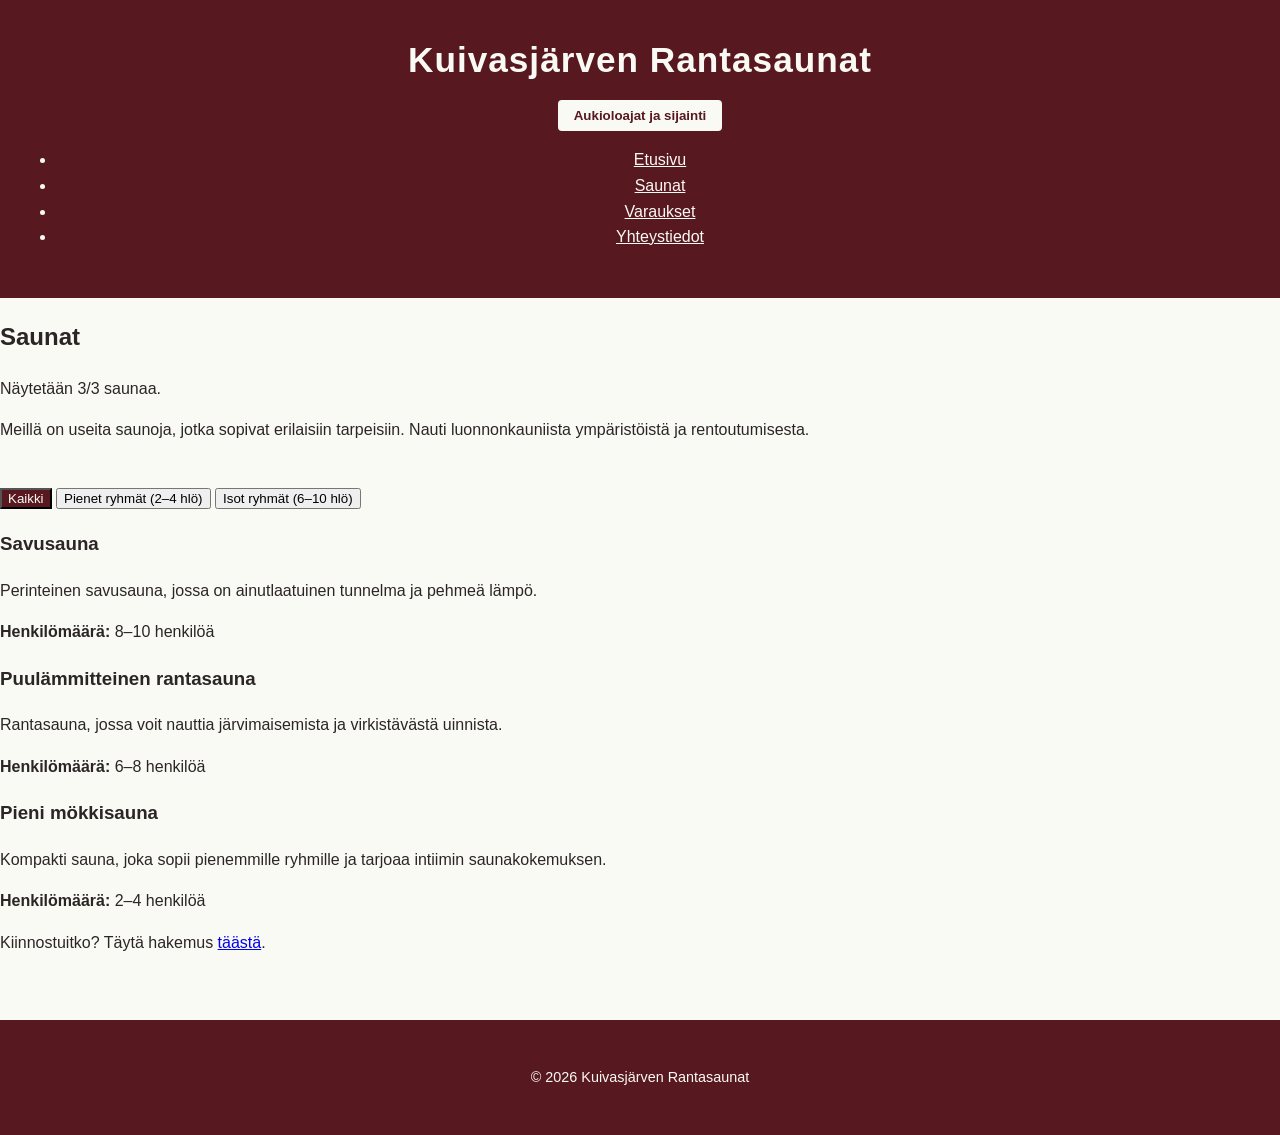
==== about.html @ efed1af7 "Modified for E3: Certain old links and added dynamic showing of shown options to about.html. Fuck th" ====
<!DOCTYPE html>
<html lang="fi">
    <head>
        <meta charset="utf-8">
        <meta name="viewport" content="width=device-width, initial-scale=1">
        <title>Saunat - Kuivasjärven Rantasaunat</title>
        <link rel="stylesheet" href="style.css">
        <script src="script.js" defer></script>
    </head>
    <body>
        <header>
            <h1>Kuivasjärven Rantasaunat</h1>
            <button type="button" id="info-btn" popovertarget="aukiolo-popover">Aukioloajat ja sijainti</button>
            <div id="aukiolo-popover" popover>
                <h3>Aukioloajat ja sijainti</h3>
                <p>Ma–Su klo 10:00–22:00</p>
                <p>Kuivasjärventie 123, 60100 Seinäjoki</p>
                <button type="button" popovertarget="aukiolo-popover" popovertargetaction="hide">Sulje</button>
            </div>
            <nav>
                <ul>
                    <li><a href="index.html">Etusivu</a></li>
                    <li><a href="about.html">Saunat</a></li>
                    <li><a href="listing.html">Varaukset</a></li>
                    <li><a href="contact.html">Yhteystiedot</a></li>
                </ul>
            </nav>
        </header>
        <main>
            <section>
                <h2>Saunat</h2>
                <p id="sauna-status" role="status">Näytetään 3/3 saunaa.</p>
                <p>Meillä on useita saunoja, jotka sopivat erilaisiin tarpeisiin. Nauti luonnonkauniista ympäristöistä ja rentoutumisesta.</p>
                <br>
                <div class="filters">
                    <button type="button" data-filter="all" aria-pressed="true">Kaikki</button>
                    <button type="button" data-filter="pieni" aria-pressed="false">Pienet ryhmät (2–4 hlö)</button>
                    <button type="button" data-filter="iso" aria-pressed="false">Isot ryhmät (6–10 hlö)</button>
                </div>
                    <div id="sauna-list">
                    <article data-size="iso">
                        <h3>Savusauna</h3>
                        <p>Perinteinen savusauna, jossa on ainutlaatuinen tunnelma ja pehmeä lämpö.</p>
                        <p><strong>Henkilömäärä:</strong> 8–10 henkilöä</p>
                    </article>

                    <article data-size="iso">
                        <h3>Puulämmitteinen rantasauna</h3>
                        <p>Rantasauna, jossa voit nauttia järvimaisemista ja virkistävästä uinnista.</p>
                        <p><strong>Henkilömäärä:</strong> 6–8 henkilöä</p>
                    </article>

                    <article data-size="pieni">
                        <h3>Pieni mökkisauna</h3>
                        <p>Kompakti sauna, joka sopii pienemmille ryhmille ja tarjoaa intiimin saunakokemuksen.</p>
                        <p><strong>Henkilömäärä:</strong> 2–4 henkilöä</p>
                    </article>
                </div>
            </section>
            <p>Kiinnostuitko? Täytä hakemus <a href="listing.html">täästä</a>.</p>
        </main>
        <footer>
            <p>&copy; 2026 Kuivasjärven Rantasaunat</p>
        </footer>
    </body>
</html>
---- style.css ----
:root {
    color-scheme: light dark;

    /* Brändivärit (pysyvät samana molemmissa tiloissa) */
    --tumma-viininpunainen: #58181F;
    --lammin-valkoinen: #FAFAF5;
    --vadelmanpunainen: #D1345B;

    /* Vaalean tilan pinta- ja tekstivärit */
    --tausta: #FAFAF5;
    --teksti: #2B2626;
    --harmaa-tausta: #F0EFEA;
    --kentta-tausta: #FFFFFF;
    --kentta-reunus: #888888;
    --virhe-tausta: #FFF5F7;
}

/* Tumman tilan asetukset käyttäjän järjestelmäasetusten mukaan */
@media (prefers-color-scheme: dark) {
    :root {
        --tausta: #1A1617;
        --teksti: #F4F1EE;
        --harmaa-tausta: #262022;
        --kentta-tausta: #2B2426;
        --kentta-reunus: #7A6E71;
        --virhe-tausta: #3A1D24;
        --vadelmanpunainen: #F25C7E;
    }
}

body {
    font-family: 'Segoe UI', Tahoma, Geneva, Verdana, sans-serif;
    margin: 0;
    padding: 0;
    background-color: var(--tausta);
    color: var(--teksti);
    line-height: 1.6;
}

header {
    background-color: var(--tumma-viininpunainen);
    color: var(--lammin-valkoinen);
    padding: 2rem 1rem;
    text-align: center;
}

header h1 {
    margin: 0;
    font-size: 2.2rem;
    letter-spacing: 1px;
}

header p {
    margin: 0.5rem 0 0 0;
    font-style: italic;
    opacity: 0.9;
}

header a {
    color: var(--lammin-valkoinen);
    text-decoration: underline;
    text-decoration-thickness: 1px;
    text-decoration-color: var(--lammin-valkoinen);
}

footer {
    text-align: center;
    padding: 2rem;
    margin-top: 4rem;
    background-color: var(--tumma-viininpunainen);
    color: var(--lammin-valkoinen);
    font-size: 0.9rem;
}

/* Varmistaa, että hidden-attribuutti piilottaa kortin aina */
[hidden] {
    display: none !important;
}

/* Korostaa valitun suodatinpainikkeen sivuston teemavärillä */
button[aria-pressed="true"] {
    background-color: var(--tumma-viininpunainen);
    color: var(--lammin-valkoinen);
}

/* Popover-ankkurointi ja tyylit */
#info-btn {
anchor-name: --info-anchor;
background-color: var(--lammin-valkoinen);
color: var(--tumma-viininpunainen);
border: none;
padding: 0.5rem 1rem;
margin-top: 0.75rem;
border-radius: 4px;
font-weight: bold;
cursor: pointer;
}

#aukiolo-popover {
position-anchor: --info-anchor;
position-area: bottom span-all;
margin-top: 0.5rem;
padding: 1.25rem;
border: 2px solid var(--vadelmanpunainen);
border-radius: 8px;
background-color: var(--tausta);
color: var(--teksti);
max-width: 300px;
}

/* Lomakkeen tyylit */
form {
    max-width: 500px;
    display: grid;
    gap: 1rem;
}

.field {
    display: flex;
    flex-direction: column;
    gap: 0.25rem;
}

input, select, textarea {
    padding: 0.6rem;
    border: 1px solid var(--kentta-reunus);
    border-radius: 4px;
    background-color: var(--kentta-tausta);
    color: var(--teksti);
    font: inherit;
}

/* Virheiden korostus: paksu reunus + väri */
[aria-invalid="true"] {
    border-color: var(--vadelmanpunainen);
    border-left-width: 0.5rem;
    background-color: var(--virhe-tausta);
}

.error {
    color: var(--vadelmanpunainen);
    font-weight: bold;
    font-size: 0.9rem;
    margin: 0;
}

.error:empty {
    display: none;
}

/* Vahvistusviestin tyyli */
#form-status:not(:empty) {
margin-top: 1.5rem;
padding: 1rem;
background-color: var(--harmaa-tausta);
border-left: 0.5rem solid var(--vadelmanpunainen);
}
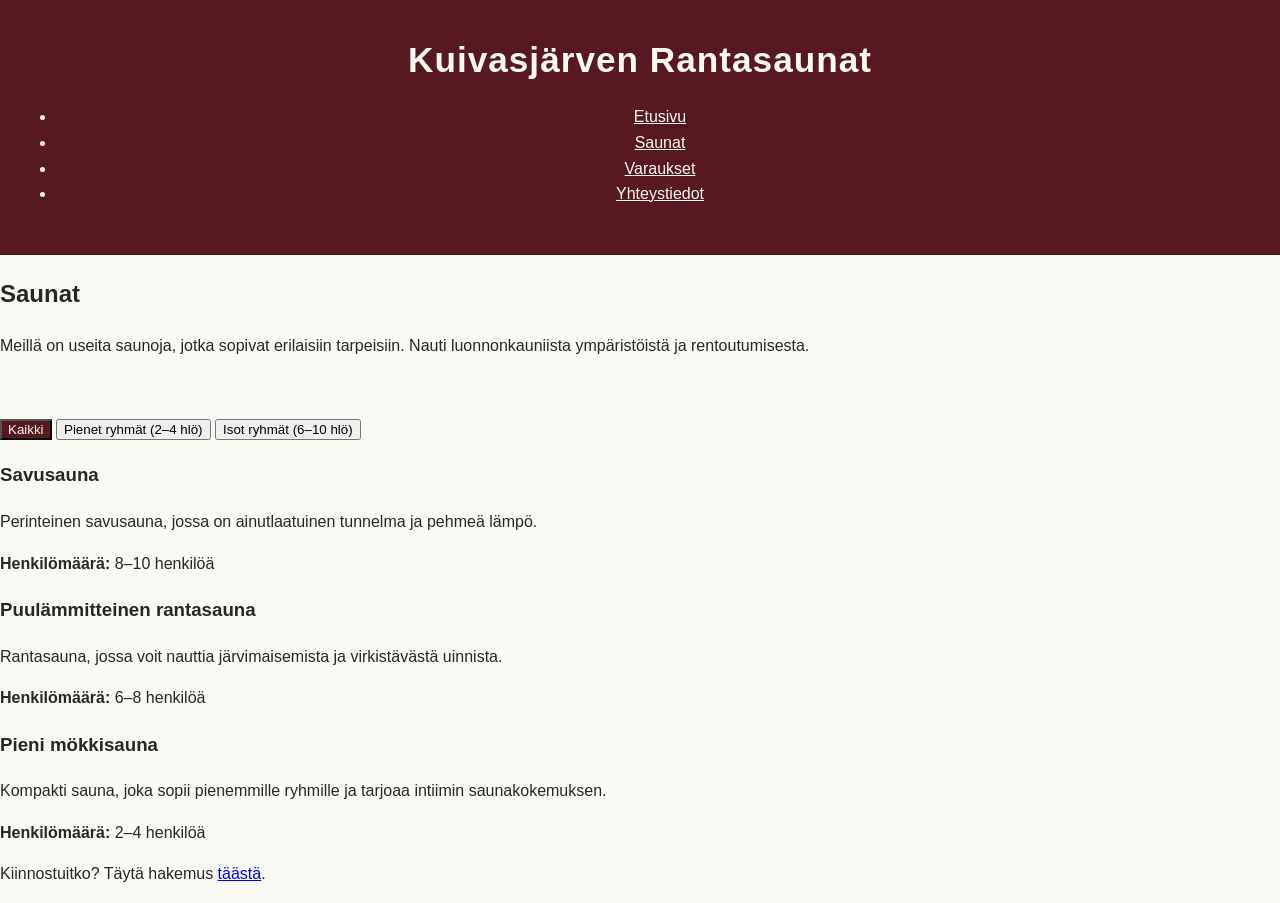
==== commit 9b7346c4: "Merge branch 'main' into Dev" ====
--- a/about.html
+++ b/about.html
@@ -2,7 +2,6 @@
 <html lang="fi">
     <head>
         <meta charset="utf-8">
-        <meta name="viewport" content="width=device-width, initial-scale=1">
         <title>Saunat - Kuivasjärven Rantasaunat</title>
         <link rel="stylesheet" href="style.css">
         <script src="script.js" defer></script>
@@ -10,13 +9,6 @@
     <body>
         <header>
             <h1>Kuivasjärven Rantasaunat</h1>
-            <button type="button" id="info-btn" popovertarget="aukiolo-popover">Aukioloajat ja sijainti</button>
-            <div id="aukiolo-popover" popover>
-                <h3>Aukioloajat ja sijainti</h3>
-                <p>Ma–Su klo 10:00–22:00</p>
-                <p>Kuivasjärventie 123, 60100 Seinäjoki</p>
-                <button type="button" popovertarget="aukiolo-popover" popovertargetaction="hide">Sulje</button>
-            </div>
             <nav>
                 <ul>
                     <li><a href="index.html">Etusivu</a></li>
@@ -29,9 +21,9 @@
         <main>
             <section>
                 <h2>Saunat</h2>
-                <p id="sauna-status" role="status">Näytetään 3/3 saunaa.</p>
                 <p>Meillä on useita saunoja, jotka sopivat erilaisiin tarpeisiin. Nauti luonnonkauniista ympäristöistä ja rentoutumisesta.</p>
                 <br>
+                <p id="sauna-status"></p>
                 <div class="filters">
                     <button type="button" data-filter="all" aria-pressed="true">Kaikki</button>
                     <button type="button" data-filter="pieni" aria-pressed="false">Pienet ryhmät (2–4 hlö)</button>
@@ -59,8 +51,5 @@
             </section>
             <p>Kiinnostuitko? Täytä hakemus <a href="listing.html">täästä</a>.</p>
         </main>
-        <footer>
-            <p>&copy; 2026 Kuivasjärven Rantasaunat</p>
-        </footer>
     </body>
 </html>
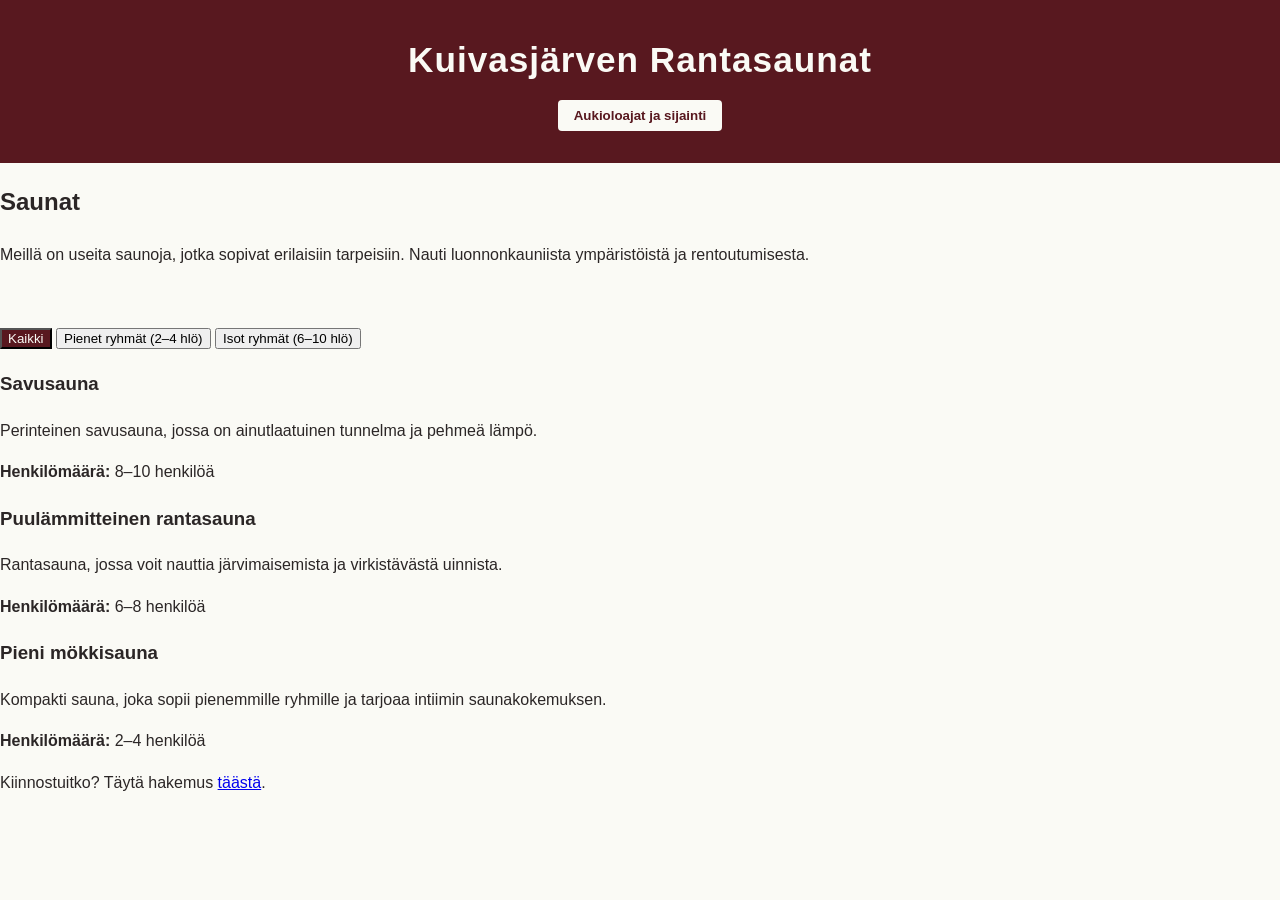
==== commit a8beb3c8: "Add button and popover for opening hours and location Added a button for opening a popover with open" ====
--- a/about.html
+++ b/about.html
@@ -9,6 +9,12 @@
     <body>
         <header>
             <h1>Kuivasjärven Rantasaunat</h1>
+             <button type="button" id="info-btn" popovertarget="aukiolo-popover">Aukioloajat ja sijainti</button>
+            <div id="aukiolo-popover" popover>
+                <h3>Aukioloajat ja sijainti</h3>
+                <p>Ma–Su klo 10:00–22:00</p>
+                <p>Kuivasjärventie 123, 60100 Seinäjoki</p>
+                <bu
             <nav>
                 <ul>
                     <li><a href="index.html">Etusivu</a></li>
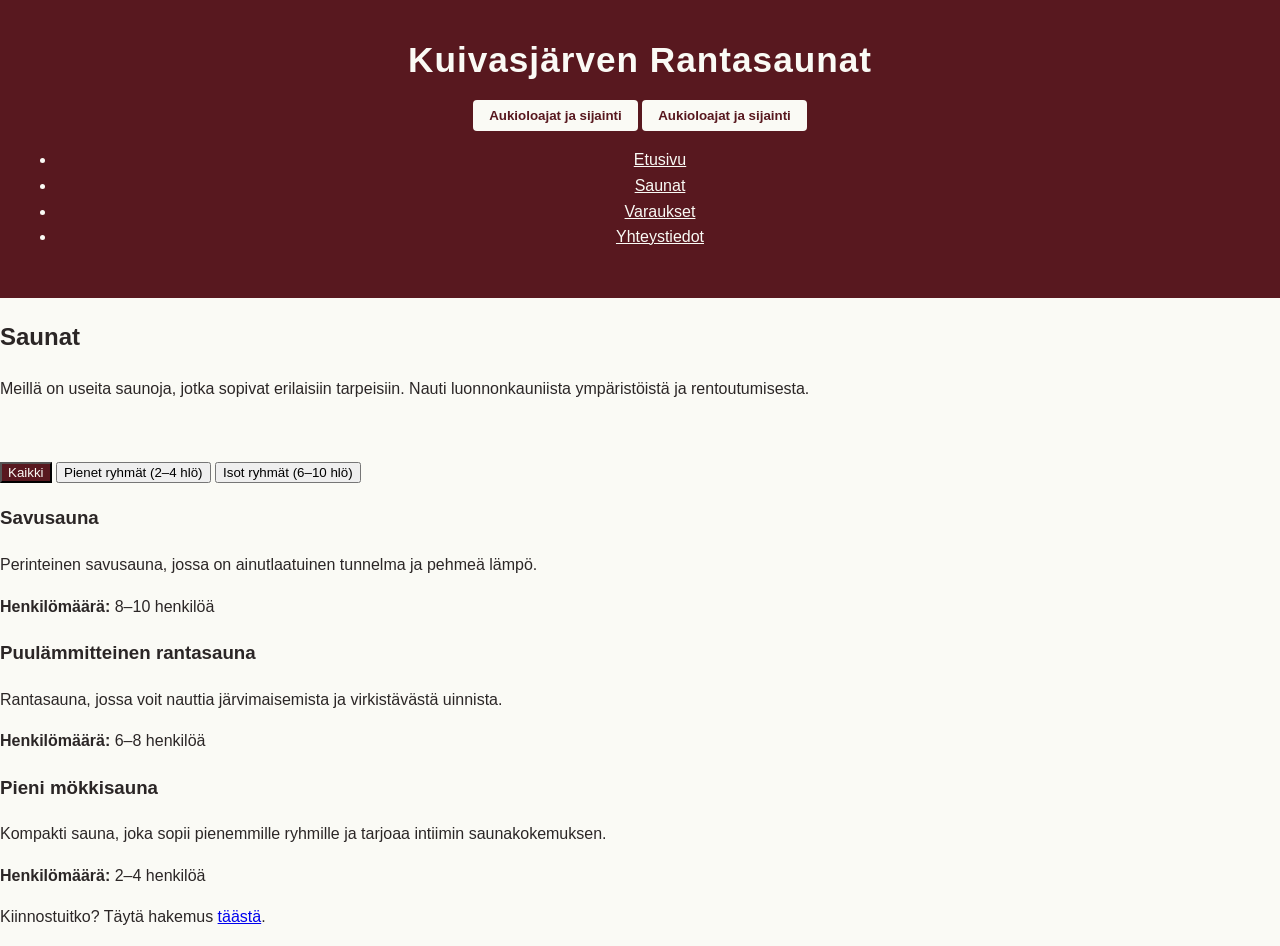
==== commit d1fba851: "Fix button markup and add close button in about.html" ====
--- a/about.html
+++ b/about.html
@@ -10,11 +10,13 @@
         <header>
             <h1>Kuivasjärven Rantasaunat</h1>
              <button type="button" id="info-btn" popovertarget="aukiolo-popover">Aukioloajat ja sijainti</button>
+            <button type="button" id="info-btn" popovertarget="aukiolo-popover">Aukioloajat ja sijainti</button>
             <div id="aukiolo-popover" popover>
                 <h3>Aukioloajat ja sijainti</h3>
                 <p>Ma–Su klo 10:00–22:00</p>
                 <p>Kuivasjärventie 123, 60100 Seinäjoki</p>
-                <bu
+                <button type="button" popovertarget="aukiolo-popover" popovertargetaction="hide">Sulje</button>
+            </div>
             <nav>
                 <ul>
                     <li><a href="index.html">Etusivu</a></li>
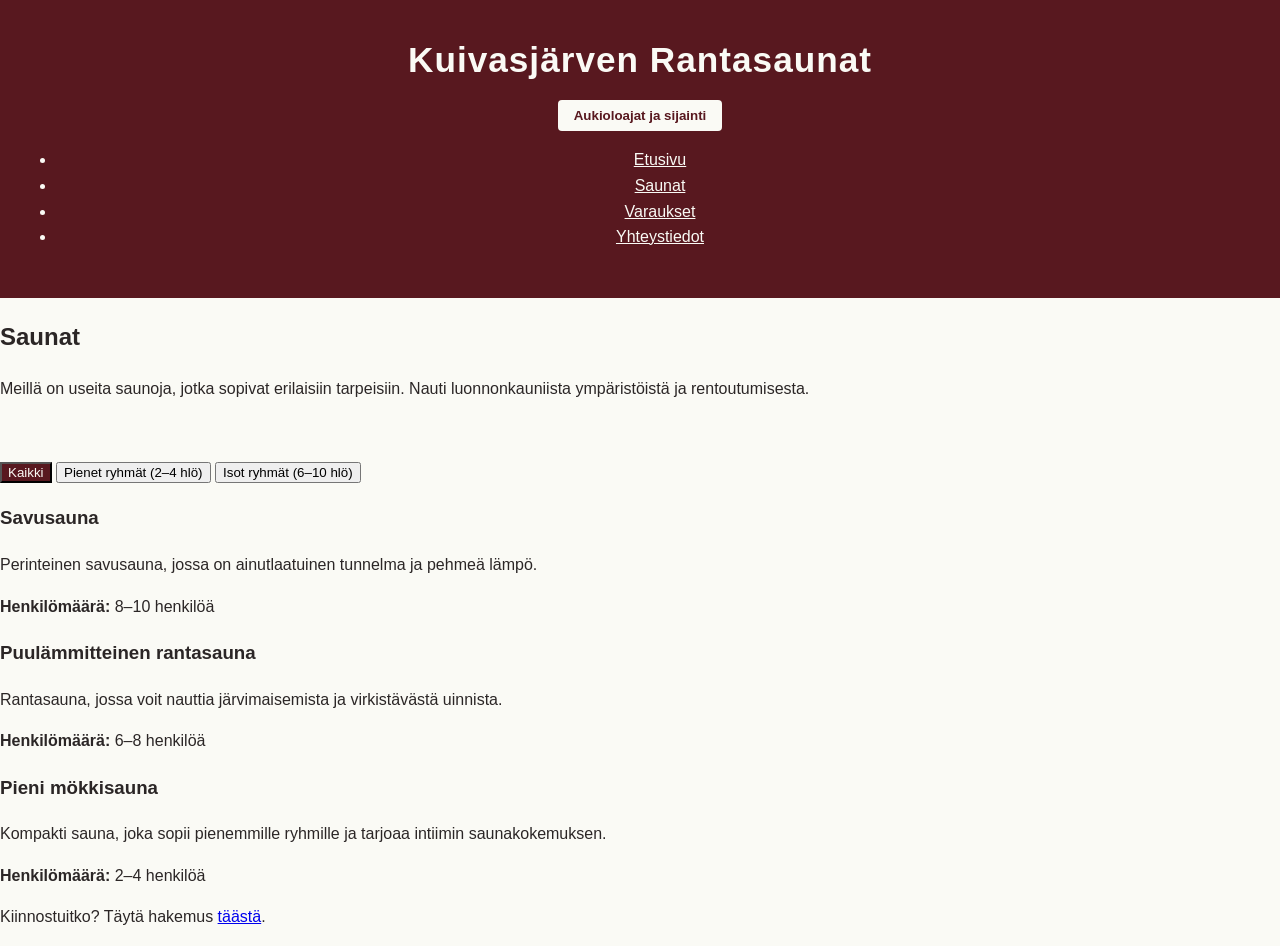
==== commit 32df5657: "Remove duplicate button in about.html" ====
--- a/about.html
+++ b/about.html
@@ -9,7 +9,6 @@
     <body>
         <header>
             <h1>Kuivasjärven Rantasaunat</h1>
-             <button type="button" id="info-btn" popovertarget="aukiolo-popover">Aukioloajat ja sijainti</button>
             <button type="button" id="info-btn" popovertarget="aukiolo-popover">Aukioloajat ja sijainti</button>
             <div id="aukiolo-popover" popover>
                 <h3>Aukioloajat ja sijainti</h3>
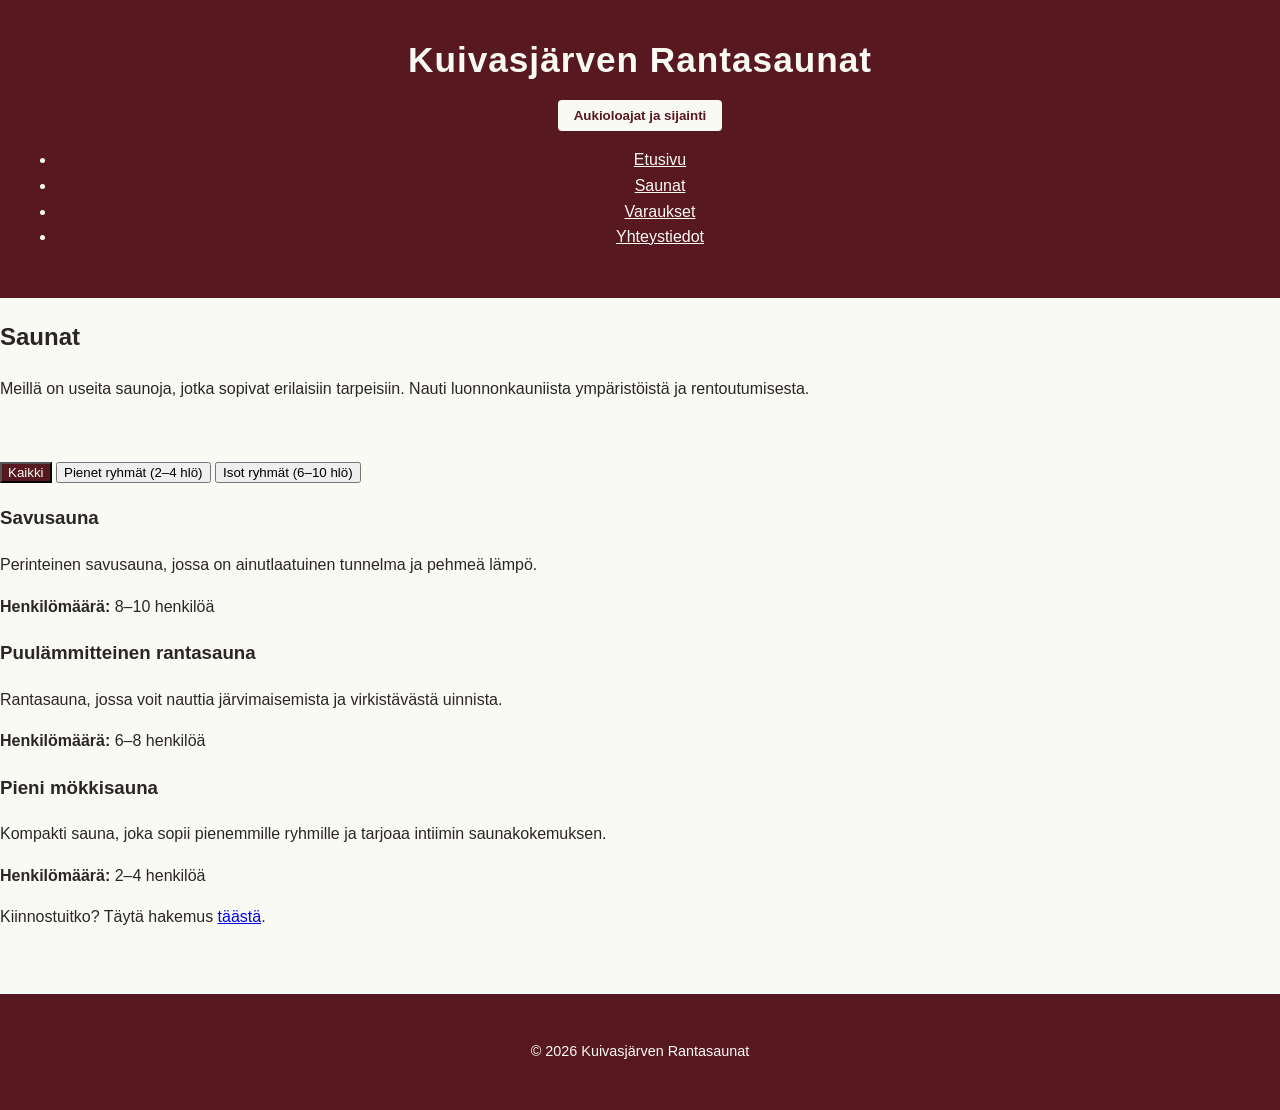
==== commit e3e8e3b0: "Added footers" ====
--- a/about.html
+++ b/about.html
@@ -58,5 +58,8 @@
             </section>
             <p>Kiinnostuitko? Täytä hakemus <a href="listing.html">täästä</a>.</p>
         </main>
+        <footer>
+            <p>&copy; 2026 Kuivasjärven Rantasaunat</p>
+        </footer>
     </body>
 </html>
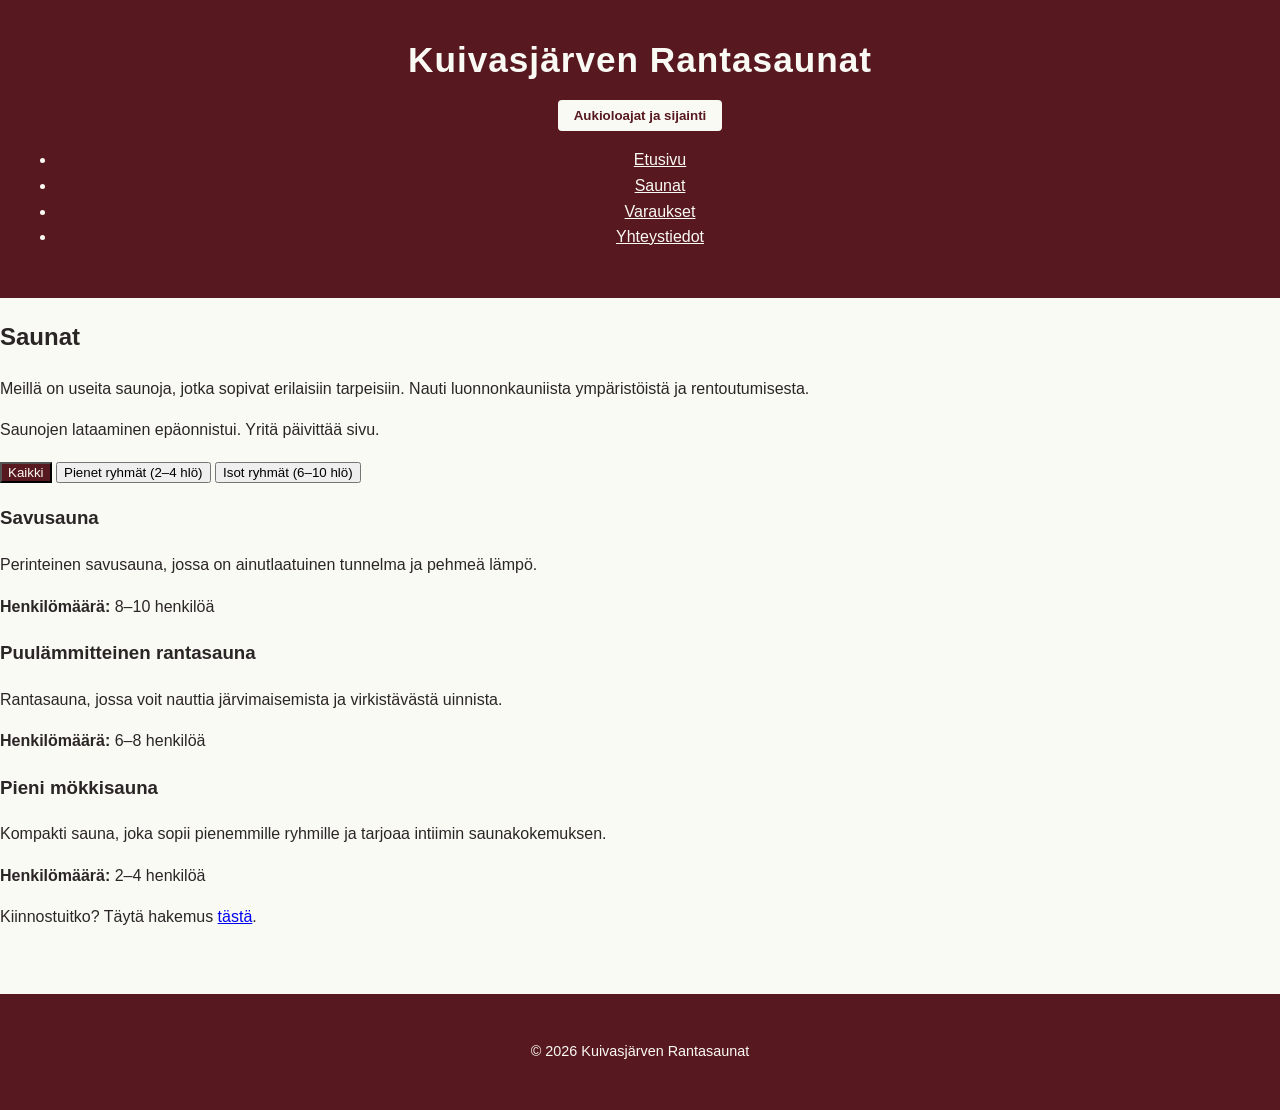
==== commit 8c0358d1: "E4: Added APIs and return code actions. Fixed more broken nav links and added disabled button style" ====
--- a/about.html
+++ b/about.html
@@ -2,6 +2,7 @@
 <html lang="fi">
     <head>
         <meta charset="utf-8">
+        <meta name="viewport" content="width=device-width, initial-scale=1">
         <title>Saunat - Kuivasjärven Rantasaunat</title>
         <link rel="stylesheet" href="style.css">
         <script src="script.js" defer></script>
@@ -29,14 +30,16 @@
             <section>
                 <h2>Saunat</h2>
                 <p>Meillä on useita saunoja, jotka sopivat erilaisiin tarpeisiin. Nauti luonnonkauniista ympäristöistä ja rentoutumisesta.</p>
-                <br>
-                <p id="sauna-status"></p>
+
+                <p id="sauna-status" role="status"></p>
+
                 <div class="filters">
                     <button type="button" data-filter="all" aria-pressed="true">Kaikki</button>
                     <button type="button" data-filter="pieni" aria-pressed="false">Pienet ryhmät (2–4 hlö)</button>
                     <button type="button" data-filter="iso" aria-pressed="false">Isot ryhmät (6–10 hlö)</button>
                 </div>
-                    <div id="sauna-list">
+
+                <div id="sauna-list">
                     <article data-size="iso">
                         <h3>Savusauna</h3>
                         <p>Perinteinen savusauna, jossa on ainutlaatuinen tunnelma ja pehmeä lämpö.</p>
@@ -55,8 +58,19 @@
                         <p><strong>Henkilömäärä:</strong> 2–4 henkilöä</p>
                     </article>
                 </div>
+
+                <button type="button" id="load-more-btn" hidden>Näytä lisää</button>
+
+                <template id="sauna-template">
+                    <article data-size="iso">
+                        <h3 class="sauna__name"></h3>
+                        <p class="sauna__desc"></p>
+                        <p class="sauna__capacity"></p>
+                        <p class="sauna__price"></p>
+                    </article>
+                </template>
             </section>
-            <p>Kiinnostuitko? Täytä hakemus <a href="listing.html">täästä</a>.</p>
+            <p>Kiinnostuitko? Täytä hakemus <a href="listing.html">tästä</a>.</p>
         </main>
         <footer>
             <p>&copy; 2026 Kuivasjärven Rantasaunat</p>
--- a/style.css
+++ b/style.css
@@ -155,3 +155,7 @@
 background-color: var(--harmaa-tausta);
 border-left: 0.5rem solid var(--vadelmanpunainen);
 }
+#load-more-btn:disabled {
+    opacity: 0.6;
+    cursor: wait;
+}
